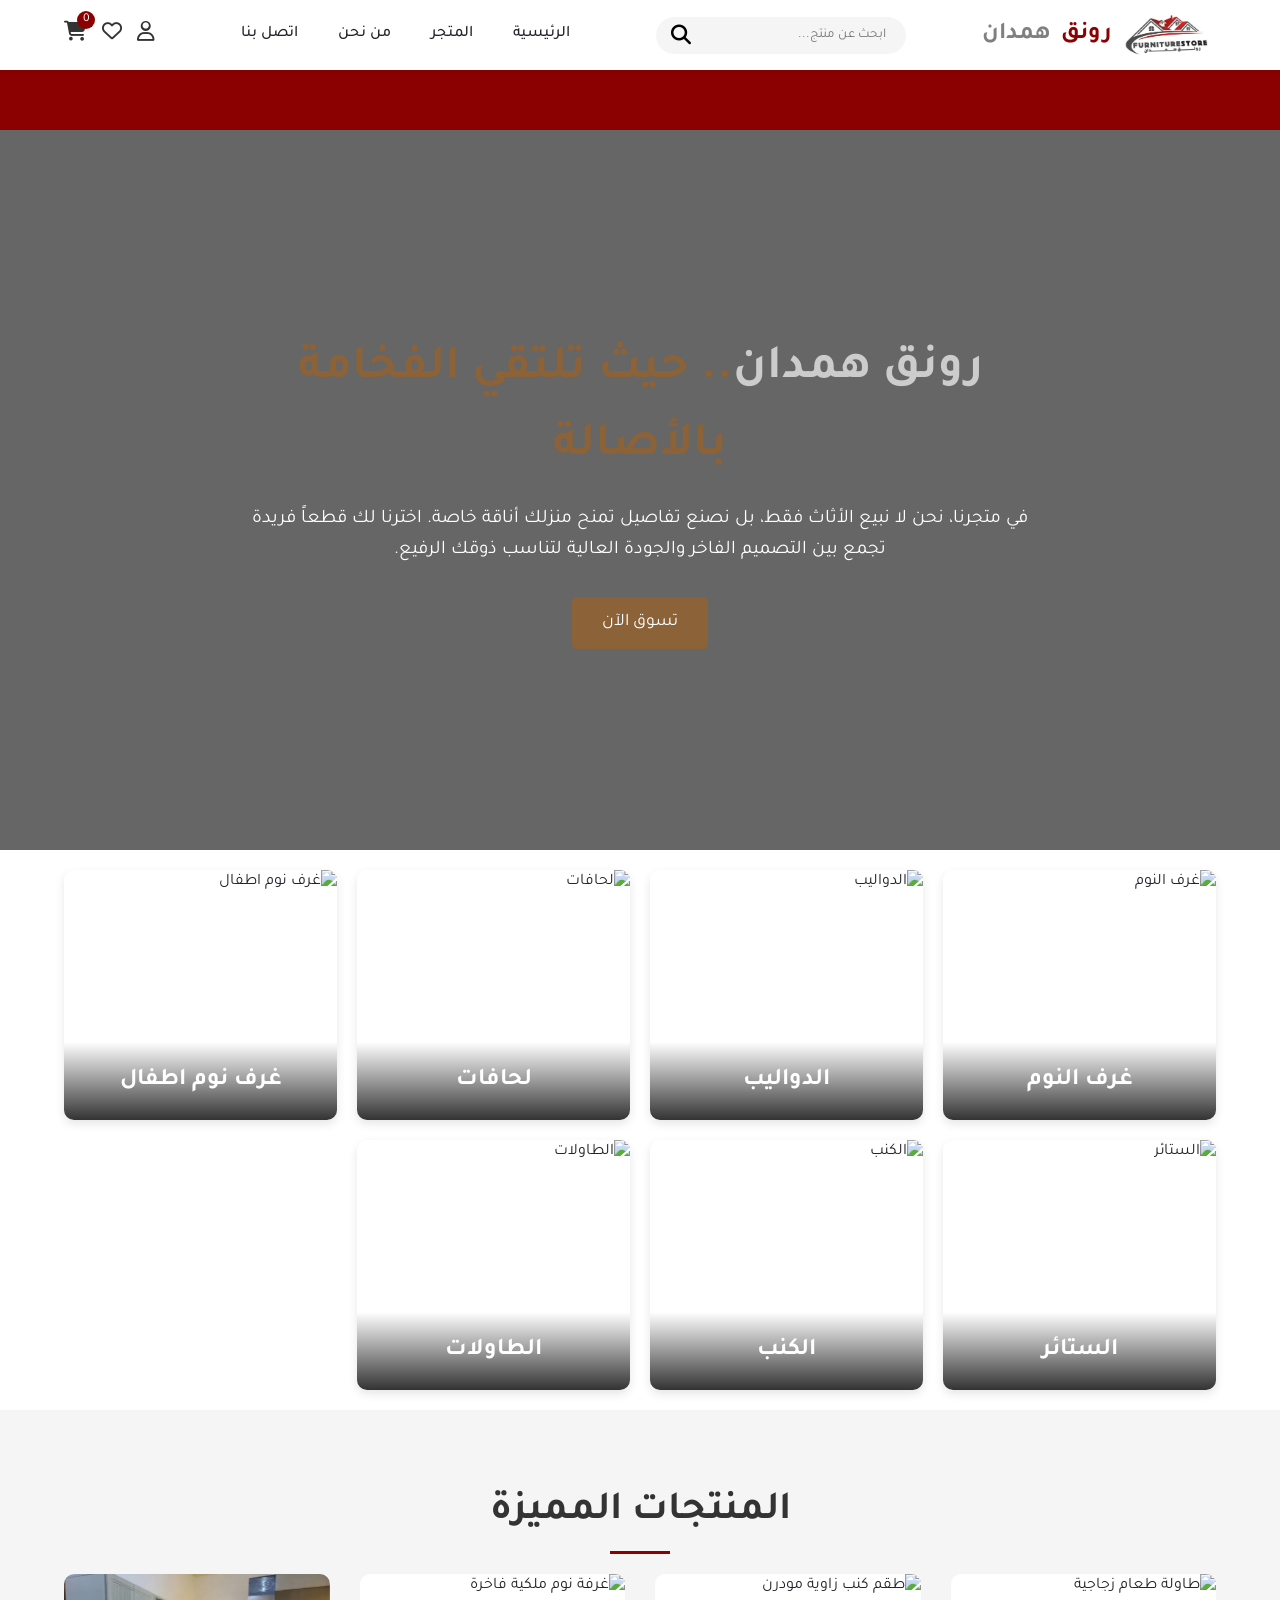
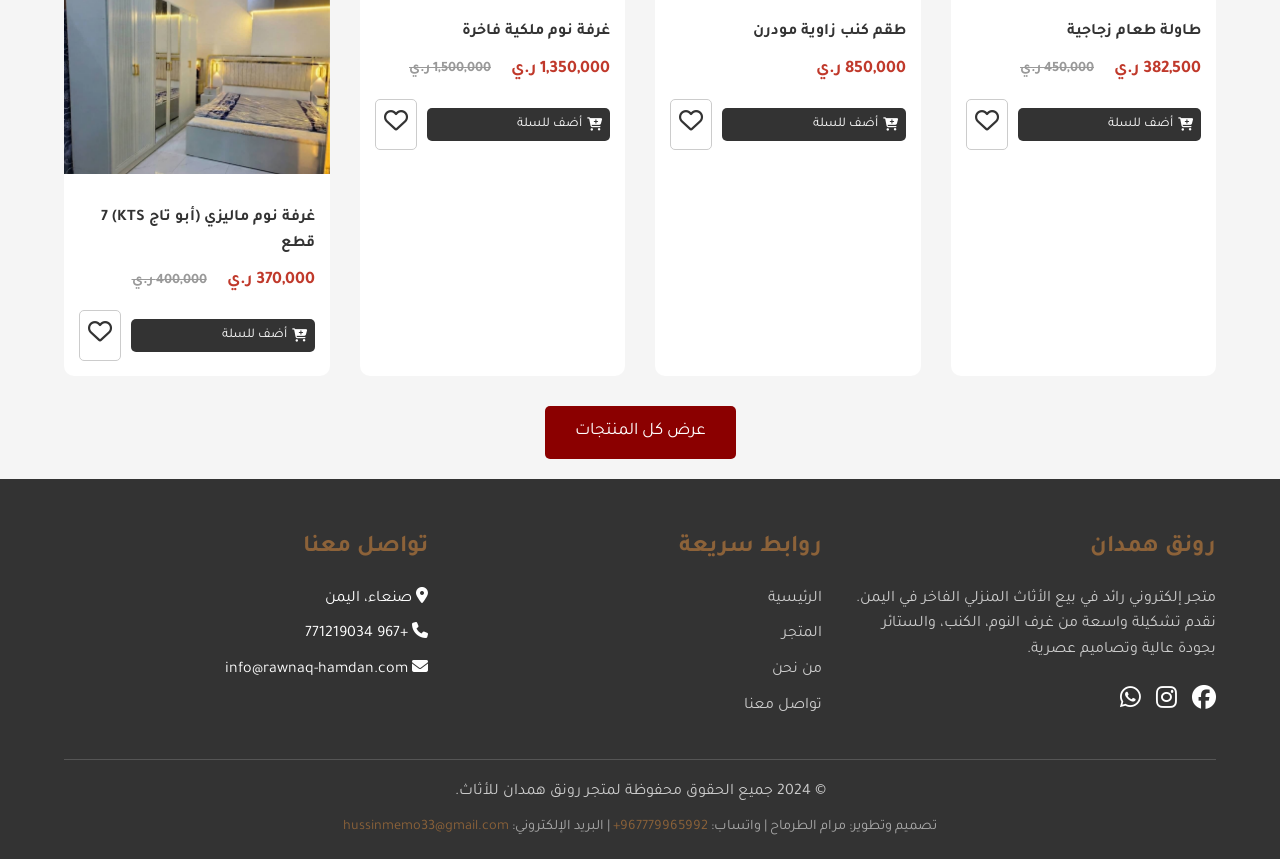
==== index.html @ 204dfa89 "Add files via upload" ====
<!DOCTYPE html>
<html lang="ar" dir="rtl">

<head>
    <meta charset="UTF-8">
    <meta name="viewport" content="width=device-width, initial-scale=1.0">
    <title>رونق همدان للأثاث - حيث تلتقي الفخامة بالأصالة</title>
    <meta name="description"
        content="متجر رونق همدان لبيع الأثاث الفاخر في اليمن. غرف نوم، كنب، ستائر، طاولات ومفروشات بأفضل الأسعار.">

    <!-- Google Fonts -->
    <link rel="preconnect" href="https://fonts.googleapis.com">
    <link rel="preconnect" href="https://fonts.gstatic.com" crossorigin>
    <link href="https://fonts.googleapis.com/css2?family=Tajawal:wght@300;400;500;700;800&display=swap"
        rel="stylesheet">

    <!-- FontAwesome -->
    <link rel="stylesheet" href="https://cdn.jsdelivr.net/npm/@fortawesome/fontawesome-free@6.4.0/css/all.min.css">

    <!-- Custom CSS -->
    <link rel="stylesheet" href="css/style.css">
</head>

<body>

    <!-- Navbar -->
    <nav class="navbar">
        <a href="index.html" class="nav-brand">
            <img src="img/logo.jpg" alt="شعار" class="logo-img"> رونق <span>همدان</span>
        </a>

        <div class="search-container">
            <input type="text" id="searchInput" placeholder="ابحث عن منتج...">
            <button class="nav-icons" style="background:none; border:none"><i class="fas fa-search"></i></button>
        </div>

        <ul class="nav-links" id="navLinks">
            <li><a href="index.html">الرئيسية</a></li>
            <li><a href="shop.html">المتجر</a></li>
            <li><a href="about.html">من نحن</a></li>
            <li><a href="contact.html">اتصل بنا</a></li>

        </ul>

        <div class="nav-icons">
            <a href="login.html"><i class="far fa-user"></i></a>
            <a href="wishlist.html"><i class="far fa-heart"></i></a>
            <a href="cart.html" style="position: relative;">
                <i class="fas fa-shopping-cart"></i>
                <span class="cart-count" id="cartCount">0</span>
            </a>
            <button class="mobile-menu-btn" onclick="toggleMenu()">
                <i class="fas fa-bars"></i>
            </button>
        </div>
    </nav>

    <!-- Banner / Offers (Animated text) -->
    <div
        style="background: var(--primary-color); color: white; text-align: center; padding: 8px 10px; overflow: hidden; white-space: nowrap; font-size: 1.2rem; font-weight: 500; letter-spacing: 1.5px;">
        <marquee behavior="scroll" direction="right" scrollamount="8">
            🔥 تخفيضات كبرى تصل إلى 30% على غرف النوم والكنب 🔥 &nbsp;&nbsp;&nbsp;&nbsp;&nbsp; 🚚 التوصيل والتركيب مجاناً 🚚 &nbsp;&nbsp;&nbsp;&nbsp;&nbsp; 🏆 ضمان ذهبي على كافة المنتجات 🏆 &nbsp;&nbsp;&nbsp;&nbsp;&nbsp; 🏠 أكثر من 320 عائلة في اليمن تثق بأثاثنا 🏠 &nbsp;&nbsp;&nbsp;&nbsp;&nbsp; 🔥 تخفيضات كبرى تصل إلى 30% على غرف النوم والكنب 🔥 &nbsp;&nbsp;&nbsp;&nbsp;&nbsp; 🚚 التوصيل والتركيب مجاناً 🚚 &nbsp;&nbsp;&nbsp;&nbsp;&nbsp; 🏆 ضمان ذهبي على كافة المنتجات 🏆 &nbsp;&nbsp;&nbsp;&nbsp;&nbsp; 🏠 أكثر من 320 عائلة في اليمن تثق بأثاثنا 🏠 &nbsp;&nbsp;&nbsp;&nbsp;&nbsp; 🔥 تخفيضات كبرى تصل إلى 30% على غرف النوم والكنب 🔥 &nbsp;&nbsp;&nbsp;&nbsp;&nbsp; 🚚 التوصيل والتركيب مجاناً 🚚 &nbsp;&nbsp;&nbsp;&nbsp;&nbsp; 🏆 ضمان ذهبي على كافة المنتجات 🏆 &nbsp;&nbsp;&nbsp;&nbsp;&nbsp; 🏠 أكثر من 320 عائلة في اليمن تثق بأثاثنا 🏠 &nbsp;&nbsp;&nbsp;&nbsp;&nbsp; 🔥 تخفيضات كبرى تصل إلى 30% على غرف النوم والكنب 🔥 &nbsp;&nbsp;&nbsp;&nbsp;&nbsp; 🚚 التوصيل والتركيب مجاناً 🚚 &nbsp;&nbsp;&nbsp;&nbsp;&nbsp; 🏆 ضمان ذهبي على كافة المنتجات 🏆 &nbsp;&nbsp;&nbsp;&nbsp;&nbsp; 🏠 أكثر من 320 عائلة في اليمن تثق بأثاثنا 🏠
        </marquee>
    </div>

    <!-- Hero Section -->
    <header class="hero">
        <div class="hero-content">
            <h1><span style="color: #cccccc;">رونق همدان</span>.. حيث تلتقي الفخامة بالأصالة</h1>
            <p>في متجرنا، نحن لا نبيع الأثاث فقط، بل نصنع تفاصيل تمنح منزلك أناقة خاصة. اخترنا لك قطعاً فريدة تجمع بين
                التصميم الفاخر والجودة العالية لتناسب ذوقك الرفيع.</p>
            <a href="shop.html" class="btn-primary">تسوق الآن</a>
        </div>
    </header>

    <!-- Categories Section -->
    <section class="categories">

        <div class="category-grid" id="categoryGrid">
            <!-- Categories will be injected here via JS -->
        </div>
    </section>

    <!-- Featured Products Section -->
    <section class="products">
        <h2 class="section-title">المنتجات المميزة</h2>
        <div class="product-grid" id="featuredProducts">
            <!-- Products will be injected here via JS -->
        </div>
        <div style="text-align: center; margin-top: 30px;">
            <a href="shop.html" class="btn-secondary">عرض كل المنتجات</a>
        </div>
    </section>

    <!-- Footer -->
    <footer>
        <div class="footer-grid">
            <div class="footer-col">
                <h3>رونق همدان</h3>
                <p>متجر إلكتروني رائد في بيع الأثاث المنزلي الفاخر في اليمن. نقدم تشكيلة واسعة من غرف النوم، الكنب،
                    والستائر بجودة عالية وتصاميم عصرية.</p>
                <div style="display: flex; gap: 15px; margin-top: 20px; font-size: 1.5rem;">
                    <a href="https://www.facebook.com/rong_hamd1" target="_blank"><i class="fab fa-facebook"></i></a>
                    <a href="https://www.instagram.com/rong_hamd1" target="_blank"><i class="fab fa-instagram"></i></a>
                    <a href="https://wa.me/967771219034" target="_blank"><i class="fab fa-whatsapp"></i></a>
                </div>
            </div>
            <div class="footer-col">
                <h3>روابط سريعة</h3>
                <ul>
                    <li><a href="index.html">الرئيسية</a></li>
                    <li><a href="shop.html">المتجر</a></li>
                    <li><a href="about.html">من نحن</a></li>
                    <li><a href="contact.html">تواصل معنا</a></li>
                </ul>
            </div>

            <div class="footer-col">
                <h3>تواصل معنا</h3>
                <ul>
                    <li><i class="fas fa-map-marker-alt"></i> صنعاء، اليمن</li>
                    <li><i class="fas fa-phone"></i> +967 771219034</li>
                    <li><i class="fas fa-envelope"></i> info@rawnaq-hamdan.com</li>
                </ul>
            </div>
        </div>
        <div class="footer-bottom">
            <p>&copy; 2024 جميع الحقوق محفوظة لمتجر رونق همدان للأثاث.</p>
            <p style="margin-top: 10px; font-size: 0.9rem; color: #aaa;">تصميم وتطوير: مرام الطرماح | واتساب: <a
                    href="https://wa.me/967779965992" style="color: var(--secondary-color);" dir="ltr">+967779965992</a>
                | البريد الإلكتروني: <a href="mailto:hussinmemo33@gmail.com"
                    style="color: var(--secondary-color);">hussinmemo33@gmail.com</a></p>
        </div>
    </footer>

    <script src="js/firebase-config.js"></script>
    <script src="js/db.js"></script>
    <script src="js/main.js"></script>
</body>

</html>
---- css/style.css ----
:root {
    --primary-color: #8B0000;
    /* Dark Red */
    --secondary-color: #8C6239;
    /* Wood Color */
    --gray-color: #F5F5F5;
    --dark-gray: #333333;
    --white: #FFFFFF;
    --text-main: #212529;
    --transition: all 0.3s ease-in-out;
}

* {
    margin: 0;
    padding: 0;
    box-sizing: border-box;
    font-family: 'Tajawal', sans-serif;
}

body {
    background-color: var(--white);
    color: var(--text-main);
    line-height: 1.6;
    overflow-x: hidden;
}

a {
    text-decoration: none;
    color: inherit;
}

ul {
    list-style: none;
}

/* Typography */
h1,
h2,
h3,
h4,
h5,
h6 {
    font-weight: 700;
}

/* Navbar */
.navbar {
    background-color: var(--white);
    box-shadow: 0 4px 6px rgba(0, 0, 0, 0.05);
    position: sticky;
    top: 0;
    z-index: 1000;
    padding: 15px 5%;
    display: flex;
    justify-content: space-between;
    align-items: center;
}

.nav-brand {
    font-size: 24px;
    font-weight: bold;
    color: var(--primary-color);
    display: flex;
    align-items: center;
    gap: 10px;
}

.logo-img {
    height: 40px;
    /* Adjust height as needed */
    width: auto;
    object-fit: contain;
}

.nav-brand span {
    color: gray;
}

.nav-links {
    display: flex;
    gap: 20px;
}

.nav-links a {
    font-weight: 500;
    transition: var(--transition);
    padding: 5px 10px;
}

.nav-links a:hover {
    color: var(--primary-color);
}

.nav-icons {
    display: flex;
    gap: 15px;
    font-size: 20px;
    align-items: center;
}

.nav-icons a,
.nav-icons button {
    cursor: pointer;
    transition: var(--transition);
    background: none;
    border: none;
    color: var(--dark-gray);
    position: relative;
}

.nav-icons a:hover,
.nav-icons button:hover {
    color: var(--primary-color);
}

.cart-count {
    position: absolute;
    top: -8px;
    right: -8px;
    background-color: var(--primary-color);
    color: var(--white);
    font-size: 12px;
    border-radius: 50%;
    width: 18px;
    height: 18px;
    display: flex;
    justify-content: center;
    align-items: center;
}

.mobile-menu-btn {
    display: none;
    font-size: 24px;
}

/* Hero Section */
.hero {
    height: 80vh;
    background: linear-gradient(rgba(0, 0, 0, 0.6), rgba(0, 0, 0, 0.6)), url('https://images.unsplash.com/photo-1618221195710-dd6b41faaea6?auto=format&fit=crop&w=1600&q=80') center/cover;
    display: flex;
    align-items: center;
    justify-content: center;
    text-align: center;
    color: var(--white);
    padding: 0 20px;
}

.hero-content {
    max-width: 800px;
}

.hero h1 {
    font-size: 3rem;
    margin-bottom: 20px;
    color: var(--secondary-color);
}

.hero p {
    font-size: 1.2rem;
    margin-bottom: 30px;
}

.btn-primary {
    background-color: var(--secondary-color);
    color: var(--white);
    padding: 12px 30px;
    border: none;
    border-radius: 5px;
    font-size: 1.1rem;
    cursor: pointer;
    transition: var(--transition);
    display: inline-block;
}

.btn-primary:hover {
    background-color: #6B4226;
    transform: translateY(-2px);
}

.btn-secondary {
    background-color: var(--primary-color);
    color: var(--white);
    padding: 12px 30px;
    border: none;
    border-radius: 5px;
    font-size: 1.1rem;
    cursor: pointer;
    transition: var(--transition);
    display: inline-block;
}

.btn-secondary:hover {
    background-color: #660000;
    transform: translateY(-2px);
}

/* Section Title */
.section-title {
    text-align: center;
    margin: 50px 0 30px;
    font-size: 2.5rem;
    color: var(--dark-gray);
    position: relative;
}

.section-title::after {
    content: '';
    position: absolute;
    bottom: -10px;
    left: 50%;
    transform: translateX(-50%);
    width: 60px;
    height: 3px;
    background-color: var(--primary-color);
}

/* Categories */
.categories {
    padding: 20px 5%;
}

.category-grid {
    display: grid;
    grid-template-columns: repeat(auto-fit, minmax(250px, 1fr));
    gap: 20px;
}

.category-card {
    position: relative;
    border-radius: 10px;
    overflow: hidden;
    height: 250px;
    cursor: pointer;
    box-shadow: 0 4px 10px rgba(0, 0, 0, 0.1);
}

.category-card img {
    width: 100%;
    height: 100%;
    object-fit: cover;
    transition: var(--transition);
}

.category-card:hover img {
    transform: scale(1.1);
}

.category-overlay {
    position: absolute;
    bottom: 0;
    left: 0;
    right: 0;
    background: linear-gradient(transparent, rgba(0, 0, 0, 0.8));
    padding: 20px;
    color: var(--white);
    text-align: center;
    font-size: 1.5rem;
    font-weight: bold;
}

/* Products */
.products {
    padding: 20px 5%;
    background-color: var(--gray-color);
}

.shop-container {
    display: flex;
    gap: 30px;
    padding: 40px 0;
}

.shop-sidebar {
    width: 250px;
    flex-shrink: 0;
}

.sidebar-section {
    margin-bottom: 30px;
}

.sidebar-section h3 {
    margin-bottom: 15px;
    padding-bottom: 10px;
    border-bottom: 2px solid var(--primary-color);
}

.shop-sidebar ul {
    list-style: none;
}

.shop-sidebar li {
    margin-bottom: 10px;
}

.shop-sidebar a {
    text-decoration: none;
    color: var(--dark-gray);
    transition: var(--transition);
}

.shop-sidebar a:hover,
.shop-sidebar a.active {
    color: var(--primary-color);
    padding-right: 5px;
}

.product-grid {
    display: grid;
    grid-template-columns: repeat(auto-fill, minmax(250px, 1fr));
    gap: 30px;
}

.product-card {
    background: var(--white);
    border-radius: 10px;
    overflow: hidden;
    box-shadow: var(--shadow);
    transition: var(--transition);
}

.product-card:hover {
    transform: translateY(-5px);
}

.product-image {
    position: relative;
    height: 250px;
}

.product-image img {
    width: 100%;
    height: 100%;
    object-fit: cover;
}
.product-info {
    padding: 10px;
}
.product-title {
    font-size: 0.95rem;
    margin: 5px 0;
}
.product-price {
    font-size: 1rem;
    font-weight: bold;
    color: var(--primary-color);
}

@media (min-width: 992px) {
    .shop-products-grid {
        grid-template-columns: repeat(4, 1fr);
    }
}

.product-badge {
    position: absolute;
    top: 10px;
    right: 10px;
    background: var(--primary-color);
    color: var(--white);
    padding: 5px 10px;
    border-radius: 5px;
    font-size: 0.9rem;
    z-index: 10;
}

.product-img {
    width: 100%;
    height: 250px;
    object-fit: cover;
}

.product-info {
    padding: 20px;
}

.product-title {
    font-size: 1.2rem;
    margin-bottom: 10px;
    color: var(--dark-gray);
}

.product-price {
    font-size: 1.3rem;
    color: var(--primary-color);
    font-weight: bold;
    display: flex;
    gap: 10px;
    align-items: center;
}

.product-old-price {
    text-decoration: line-through;
    color: #999;
    font-size: 1rem;
    font-weight: normal;
}

.product-rating {
    color: #FFD700;
    margin: 10px 0;
}

.product-actions {
    display: flex;
    justify-content: space-between;
    align-items: center;
    margin-top: 15px;
}

.btn-cart {
    background-color: var(--white);
    color: var(--primary-color);
    border: 1px solid var(--primary-color);
    padding: 8px 15px;
    border-radius: 5px;
    cursor: pointer;
    transition: var(--transition);
    display: flex;
    align-items: center;
    gap: 5px;
}

.btn-cart:hover {
    background-color: var(--primary-color);
    color: var(--white);
}

.btn-fav {
    background: none;
    border: none;
    color: #ccc;
    font-size: 1.5rem;
    cursor: pointer;
    transition: var(--transition);
}

.btn-fav:hover,
.btn-fav.active {
    color: var(--primary-color);
}

/* Footer */
footer {
    background-color: var(--dark-gray);
    color: var(--white);
    padding: 50px 5% 20px;
}

.footer-grid {
    display: grid;
    grid-template-columns: repeat(auto-fit, minmax(250px, 1fr));
    gap: 30px;
    margin-bottom: 30px;
}

.footer-col h3 {
    color: var(--secondary-color);
    margin-bottom: 20px;
    font-size: 1.5rem;
}

.footer-col p {
    color: #ccc;
    margin-bottom: 10px;
}

.footer-col ul li {
    margin-bottom: 10px;
}

.footer-col ul li a {
    color: #ccc;
    transition: var(--transition);
}

.footer-col ul li a:hover {
    color: var(--secondary-color);
    padding-right: 10px;
}

.footer-bottom {
    text-align: center;
    padding-top: 20px;
    border-top: 1px solid #555;
    color: #ccc;
}

/* Search Bar */
.search-container {
    display: flex;
    align-items: center;
    background: var(--gray-color);
    border-radius: 20px;
    padding: 5px 15px;
}

.search-container input {
    border: none;
    background: none;
    outline: none;
    padding: 5px;
    width: 200px;
}

/* Responsive */
@media (max-width: 768px) {

    .nav-links,
    .search-container {
        display: none;
    }

    .mobile-menu-btn {
        display: block;
    }

    .hero h1 {
        font-size: 2rem;
    }

    .nav-links.active {
        display: flex;
        flex-direction: column;
        position: absolute;
        top: 100%;
        left: 0;
        right: 0;
        background: var(--white);
        padding: 20px;
        box-shadow: 0 4px 6px rgba(0, 0, 0, 0.1);
    }
}
 / *   I n f i n i t e   S c r o l l   A n i m a t i o n   * / 
 . a n n o u n c e m e n t - b a r   { 
         b a c k g r o u n d :   v a r ( - - p r i m a r y - c o l o r ) ; 
         c o l o r :   w h i t e ; 
         p a d d i n g :   1 0 p x   0 ; 
         o v e r f l o w :   h i d d e n ; 
         p o s i t i o n :   r e l a t i v e ; 
         w h i t e - s p a c e :   n o w r a p ; 
 } 
 
 . a n n o u n c e m e n t - t r a c k   { 
         d i s p l a y :   i n l i n e - b l o c k ; 
         a n i m a t i o n :   s c r o l l - t e x t   4 0 s   l i n e a r   i n f i n i t e ; 
 } 
 
 . a n n o u n c e m e n t - t r a c k   s p a n   { 
         f o n t - s i z e :   1 . 1 r e m ; 
         f o n t - w e i g h t :   5 0 0 ; 
         m a r g i n - r i g h t :   5 0 p x ; 
         d i s p l a y :   i n l i n e - b l o c k ; 
 } 
 
 @ k e y f r a m e s   s c r o l l - t e x t   { 
         f r o m   {   t r a n s f o r m :   t r a n s l a t e X ( 0 ) ;   } 
         t o   {   t r a n s f o r m :   t r a n s l a t e X ( 5 0 % ) ;   } 
 } 
  
 
 / *   M o d e r n   I n f i n i t e   S c r o l l e r   -   I n s t a n t   A p p e a r a n c e   * / 
 . m o d e r n - a n n o u n c e m e n t - b a r   { 
         b a c k g r o u n d :   v a r ( - - p r i m a r y - c o l o r ) ; 
         c o l o r :   w h i t e ; 
         o v e r f l o w :   h i d d e n ; 
         p a d d i n g :   1 0 p x   0 ; 
         w h i t e - s p a c e :   n o w r a p ; 
         p o s i t i o n :   r e l a t i v e ; 
         f o n t - s i z e :   1 . 1 r e m ; 
         f o n t - w e i g h t :   5 0 0 ; 
 } 
 
 . a n n o u n c e m e n t - c o n t e n t   { 
         d i s p l a y :   i n l i n e - b l o c k ; 
         p a d d i n g - l e f t :   1 0 0 % ;   / *   S t a r t   o f f - s c r e e n   b u t   w e   w i l l   c h a n g e   t h i s   i f   n e e d e d   * / 
         a n i m a t i o n :   s c r o l l - m o d e r n   4 0 s   l i n e a r   i n f i n i t e ; 
 } 
 
 / *   T r i c k   t o   m a k e   i t   v i s i b l e   i n s t a n t l y :   D u p l i c a t e   c o n t e n t   a n d   a d j u s t   k e y f r a m e s   * / 
 . a n n o u n c e m e n t - c o n t e n t   { 
         a n i m a t i o n :   s c r o l l - m o d e r n   6 0 s   l i n e a r   i n f i n i t e ; 
 } 
 
 @ k e y f r a m e s   s c r o l l - m o d e r n   { 
         0 %   {   t r a n s f o r m :   t r a n s l a t e X ( 1 0 0 % ) ;   } 
         1 0 0 %   {   t r a n s f o r m :   t r a n s l a t e X ( - 1 0 0 % ) ;   } 
 } 
 
 / *   I m p r o v e d   I n s t a n t   C S S   * / 
 . m o d e r n - a n n o u n c e m e n t - b a r   { 
         d i s p l a y :   f l e x ; 
         a l i g n - i t e m s :   c e n t e r ; 
 } 
 
 . a n n o u n c e m e n t - c o n t e n t   { 
         d i s p l a y :   f l e x ; 
         a n i m a t i o n :   s c r o l l - s e a m l e s s   5 0 s   l i n e a r   i n f i n i t e ; 
 } 
 
 . a n n o u n c e m e n t - c o n t e n t   s p a n   { 
         p a d d i n g :   0   5 0 p x ; 
 } 
 
 @ k e y f r a m e s   s c r o l l - s e a m l e s s   { 
         f r o m   {   t r a n s f o r m :   t r a n s l a t e X ( 0 ) ;   } 
         t o   {   t r a n s f o r m :   t r a n s l a t e X ( - 5 0 % ) ;   } 
 } 
  
 
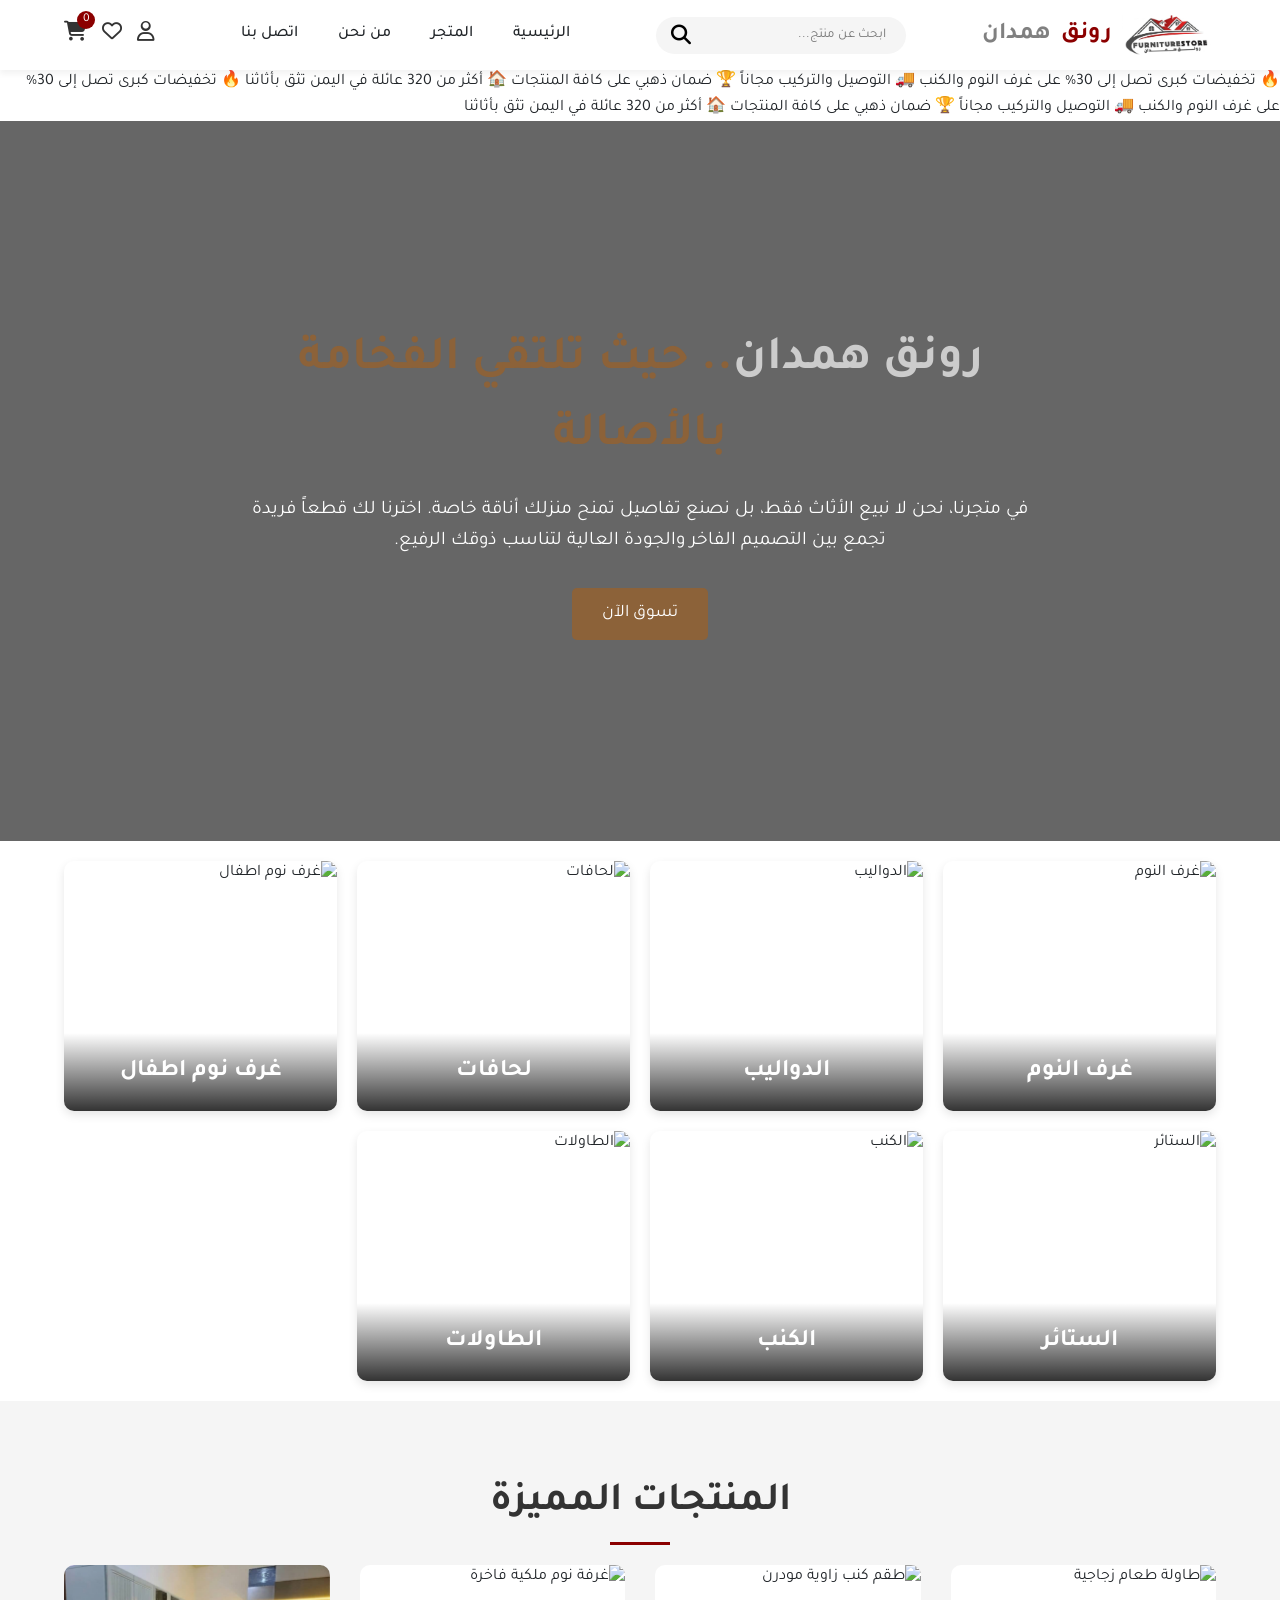
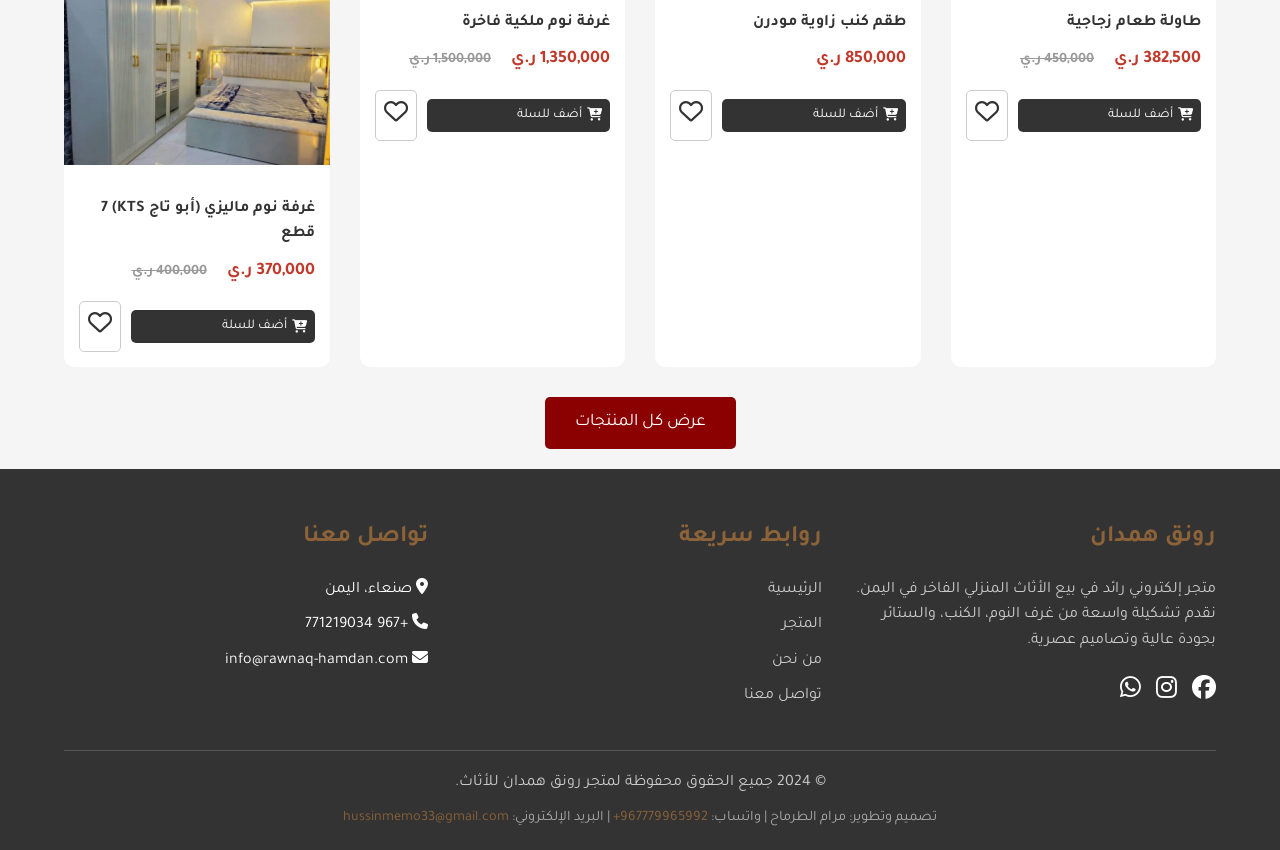
==== commit 6108647b: "Update index.html" ====
--- a/index.html
+++ b/index.html
@@ -2,6 +2,7 @@
 <html lang="ar" dir="rtl">
 
 <head>
+    <meta name="google-site-verification" content="google5ac685359979b779" />
     <meta charset="UTF-8">
     <meta name="viewport" content="width=device-width, initial-scale=1.0">
     <title>رونق همدان للأثاث - حيث تلتقي الفخامة بالأصالة</title>
@@ -56,11 +57,17 @@
     </nav>
 
     <!-- Banner / Offers (Animated text) -->
-    <div
-        style="background: var(--primary-color); color: white; text-align: center; padding: 8px 10px; overflow: hidden; white-space: nowrap; font-size: 1.2rem; font-weight: 500; letter-spacing: 1.5px;">
-        <marquee behavior="scroll" direction="right" scrollamount="8">
-            🔥 تخفيضات كبرى تصل إلى 30% على غرف النوم والكنب 🔥 &nbsp;&nbsp;&nbsp;&nbsp;&nbsp; 🚚 التوصيل والتركيب مجاناً 🚚 &nbsp;&nbsp;&nbsp;&nbsp;&nbsp; 🏆 ضمان ذهبي على كافة المنتجات 🏆 &nbsp;&nbsp;&nbsp;&nbsp;&nbsp; 🏠 أكثر من 320 عائلة في اليمن تثق بأثاثنا 🏠 &nbsp;&nbsp;&nbsp;&nbsp;&nbsp; 🔥 تخفيضات كبرى تصل إلى 30% على غرف النوم والكنب 🔥 &nbsp;&nbsp;&nbsp;&nbsp;&nbsp; 🚚 التوصيل والتركيب مجاناً 🚚 &nbsp;&nbsp;&nbsp;&nbsp;&nbsp; 🏆 ضمان ذهبي على كافة المنتجات 🏆 &nbsp;&nbsp;&nbsp;&nbsp;&nbsp; 🏠 أكثر من 320 عائلة في اليمن تثق بأثاثنا 🏠 &nbsp;&nbsp;&nbsp;&nbsp;&nbsp; 🔥 تخفيضات كبرى تصل إلى 30% على غرف النوم والكنب 🔥 &nbsp;&nbsp;&nbsp;&nbsp;&nbsp; 🚚 التوصيل والتركيب مجاناً 🚚 &nbsp;&nbsp;&nbsp;&nbsp;&nbsp; 🏆 ضمان ذهبي على كافة المنتجات 🏆 &nbsp;&nbsp;&nbsp;&nbsp;&nbsp; 🏠 أكثر من 320 عائلة في اليمن تثق بأثاثنا 🏠 &nbsp;&nbsp;&nbsp;&nbsp;&nbsp; 🔥 تخفيضات كبرى تصل إلى 30% على غرف النوم والكنب 🔥 &nbsp;&nbsp;&nbsp;&nbsp;&nbsp; 🚚 التوصيل والتركيب مجاناً 🚚 &nbsp;&nbsp;&nbsp;&nbsp;&nbsp; 🏆 ضمان ذهبي على كافة المنتجات 🏆 &nbsp;&nbsp;&nbsp;&nbsp;&nbsp; 🏠 أكثر من 320 عائلة في اليمن تثق بأثاثنا 🏠
-        </marquee>
+    <div class="ticker-container">
+    <div class="ticker-wrapper">
+        <span>🔥 تخفيضات كبرى تصل إلى 30% على غرف النوم والكنب</span>
+        <span>🚚 التوصيل والتركيب مجاناً</span>
+        <span>🏆 ضمان ذهبي على كافة المنتجات</span>
+        <span>🏠 أكثر من 320 عائلة في اليمن تثق بأثاثنا</span>
+        <span>🔥 تخفيضات كبرى تصل إلى 30% على غرف النوم والكنب</span>
+        <span>🚚 التوصيل والتركيب مجاناً</span>
+        <span>🏆 ضمان ذهبي على كافة المنتجات</span>
+        <span>🏠 أكثر من 320 عائلة في اليمن تثق بأثاثنا</span>
+    </div>
     </div>
 
     <!-- Hero Section -->
@@ -138,4 +145,4 @@
     <script src="js/main.js"></script>
 </body>
 
-</html>+</html>
